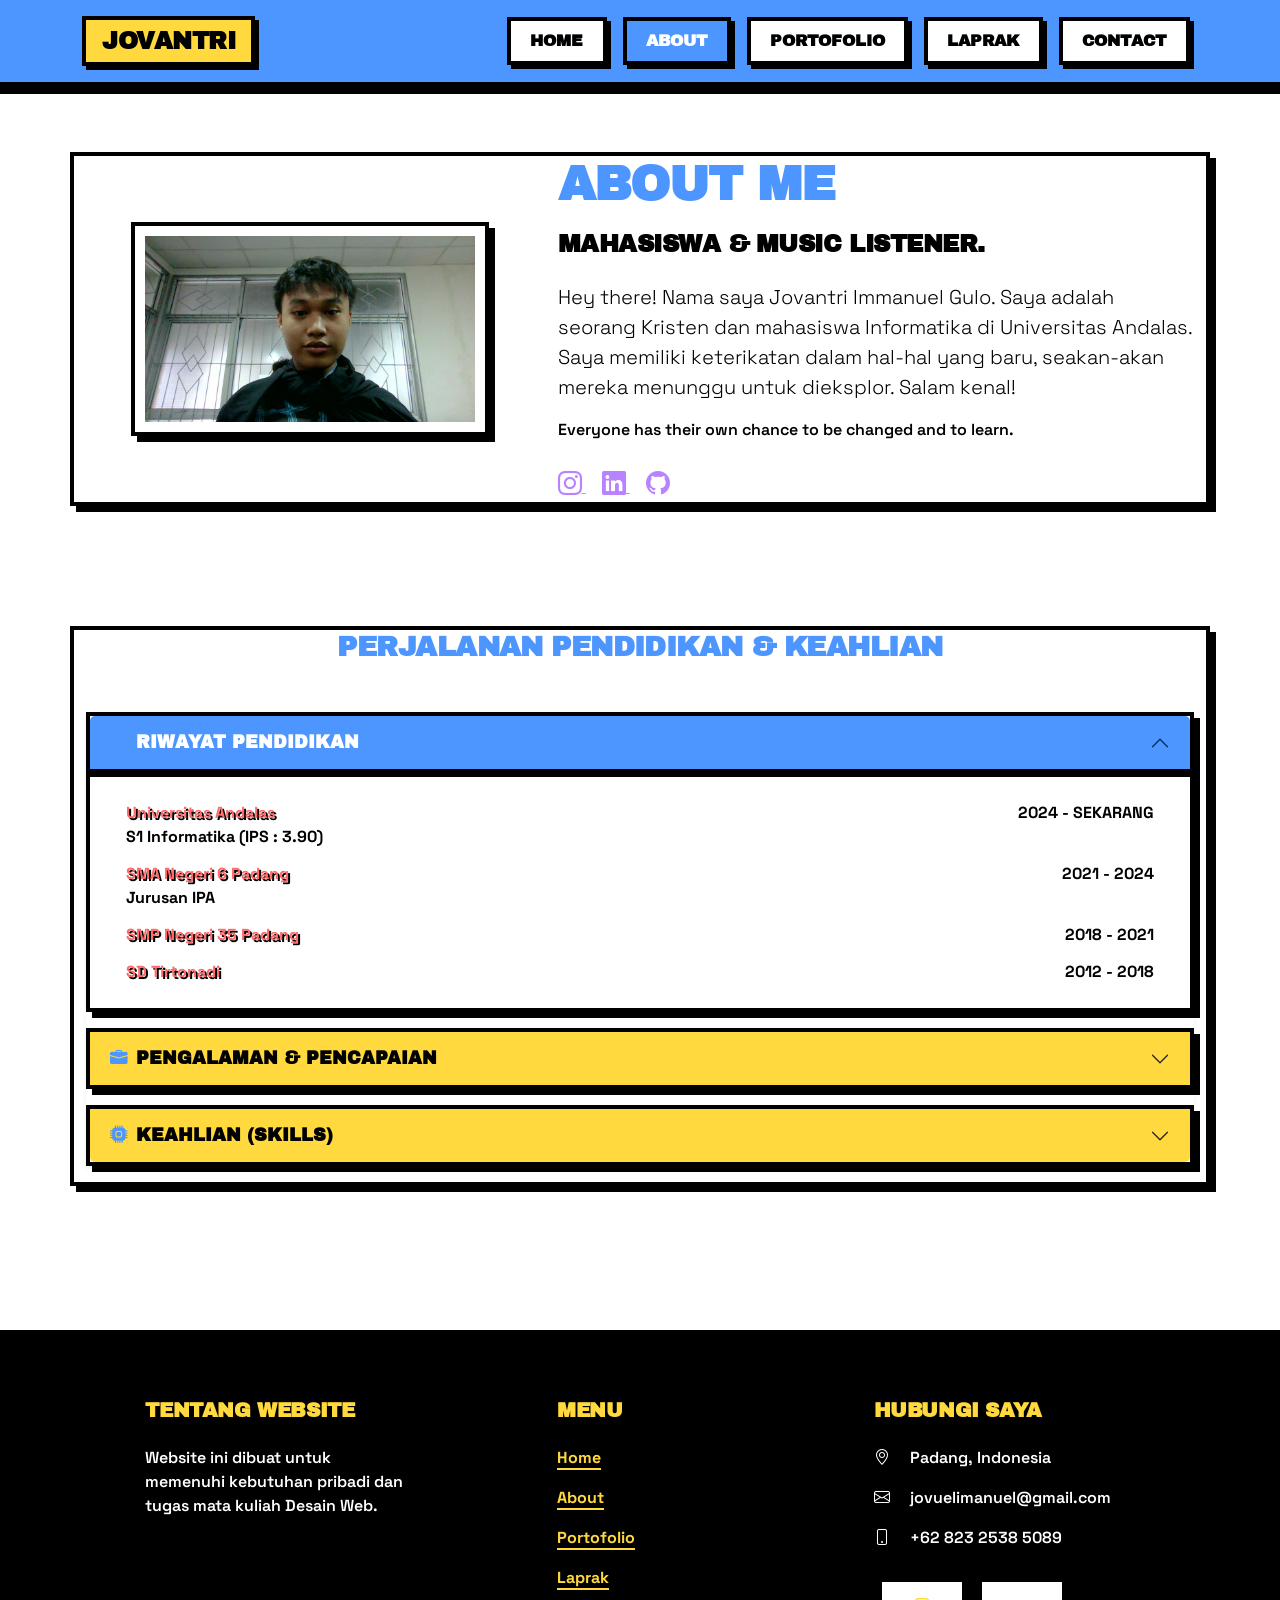
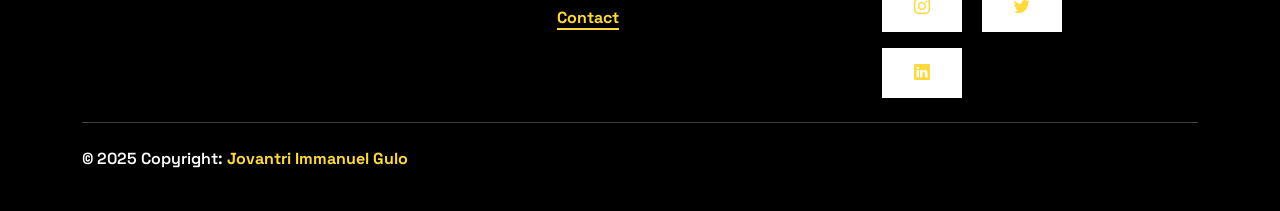
==== about.html @ a9028909 "Initial commit baru" ====
<!doctype html>
<html lang="id">
    <head>
        <meta charset="utf-8">
        <meta name="viewport" content="width=device-width, initial-scale=1">
        <title>Portofolio Jovantri</title>
        <link rel="icon" href="images/icon.png" type="image/png">

        <link href="https://cdn.jsdelivr.net/npm/bootstrap@5.3.0/dist/css/bootstrap.min.css" rel="stylesheet">
        <link rel="stylesheet" href="https://cdn.jsdelivr.net/npm/bootstrap-icons@1.10.5/font/bootstrap-icons.css">
        <link rel="stylesheet" href="css/custom.css">
    </head>
    <body>
        <script src="https://cdn.jsdelivr.net/npm/bootstrap@5.3.0/dist/js/bootstrap.bundle.min.js"></script>
        <nav class="navbar navbar-expand-lg navbar-dark bg-primary fixed-top shadow">
            <div class="container">
                <a class="navbar-brand fw-bold" href="#">Jovantri</a>
                <button class="navbar-toggler" type="button" data-bs-toggle="collapse" data-bs-target="#navbarNav">
                    <span class="navbar-toggler-icon"></span>
                </button>

                <div class="collapse navbar-collapse" id="navbarNav">
                    <ul class="navbar-nav ms-auto">
                        <li class="nav-item">
                            <a class="nav-link" href="index.html">
                                Home
                            </a>
                        </li>
                        <li class="nav-item">
                            <a class="nav-link active" href="about.html">
                                About
                            </a>
                        </li>
                        <li class="nav-item">
                            <a class="nav-link" href="portofolio.html">
                                Portofolio
                            </a>
                        </li>
                        <li class="nav-item">
                            <a class="nav-link" href="laprak.html">
                                Laprak
                            </a>
                        </li>
                        <li class="nav-item">
                            <a class="nav-link" href="kontak.html">
                                Contact
                            </a>
                        </li>
                    </ul>
                </div>
            </div>
        </nav>

        <section id="about" class="py-5">
            <div class="container y2k-panel my-4">
                <div class="row align-items-center">
                    <div class="col-md-5 mb-4 mb-md-0 text-center">
                        <img src="images/profile.jpg" alt="Photo Profile" class="img-fluid y2k-img-frame" style="max-width: 80%;">
                    </div>
                    <div class="col-md-7">
                        <h2 class="display-5 fw-bold text-primary mb-3">
                            About Me
                        </h2>
                        <h4 class="text-muted mb-4">
                            Mahasiswa & Music Listener.
                        </h4>
                        <p class="lead">
                            Hey there! Nama saya Jovantri Immanuel Gulo. Saya adalah seorang Kristen dan mahasiswa Informatika di Universitas Andalas.
                            Saya memiliki keterikatan dalam hal-hal yang baru, seakan-akan mereka menunggu untuk dieksplor. Salam kenal!
                        </p>
                        <p>
                            Everyone has their own chance to be changed and to learn.
                        </p>

                        <div class="mt-4">
                            <a href="https://www.instagram.com/imanuelgrande/" class="text-secondary me-3">
                                <i class="bi bi-instagram fs-4"></i>
                            </a>
                            <a href="https://id.linkedin.com/in/jovantri-immanuel-3b011b31b" class="text-secondary me-3">
                                <i class="bi bi-linkedin fs-4"></i>
                            </a>
                            <a href="https://github.com/Joovzx" class="text-secondary me-3">
                                <i class="bi bi-github fs-4"></i>
                            </a>
                        </div>
                    </div>
                </div>
            </div>
        </section>

        <section class="py-5">
            <div class="container y2k-panel mb-5">
                <h3 class="text-center fw-bold mb-5 text-primary">
                    Perjalanan Pendidikan & Keahlian
                </h3>
                <div class="accordion shadow-sm" id="accordionAbout">
                    <div class="accordion-item">
                        <h2 class="accordion-header" id="headingOne">
                            <button class="accordion-button" type="button" data-bs-toggle="collapse" data-bs-target="#collapseOne" aria-expanded="true">
                                <i class="bi bi-mortarboard-fill me-2 text-primary"></i>
                                Riwayat Pendidikan
                            </button>
                        </h2>
                        <div id="collapseOne" class="accordion-collapse collapse show" data-bs-parent="#accordionAbout">
                            <div class="accordion-body">
                                <ul class="list-group list-group-flush">
                                    <li class="list-group-item">
                                        <strong>
                                            Universitas Andalas
                                        </strong>
                                        <span class="float-end text-muted">
                                            2024 - Sekarang
                                        </span>
                                        <br>
                                        S1 Informatika (IPS : 3.90)
                                    </li>
                                    <li class="list-group-item">
                                        <strong>
                                            SMA Negeri 6 Padang
                                        </strong>
                                        <span class="float-end text-muted">
                                            2021 - 2024
                                        </span>
                                        <br>
                                        Jurusan IPA
                                    </li>
                                    <li class="list-group-item">
                                        <strong>
                                            SMP Negeri 35 Padang
                                        </strong>
                                        <span class="float-end text-muted">
                                            2018 - 2021
                                        </span>
                                    </li>
                                    <li class="list-group-item">
                                        <strong>
                                            SD Tirtonadi
                                        </strong>
                                        <span class="float-end text-muted">
                                            2012 - 2018
                                        </span>
                                    </li>
                                </ul>
                            </div>
                        </div>
                    </div>
                    <div class="accordion-item">
                        <h2 class="accordion-header" id="headingTwo">
                            <button class="accordion-button collapsed" type="button" data-bs-toggle="collapse" data-bs-target="#collapseTwo">
                                <i class="bi bi-briefcase-fill me-2 text-primary"></i>
                                Pengalaman & Pencapaian
                            </button>
                        </h2>
                        <div id="collapseTwo" class="accordion-collapse collapse" data-bs-parent="#accordionAbout">
                            <div class="accordion-body">
                                <ul>
                                    <li class="mb-2">
                                        <strong>Membuat bot discord</strong> - Bot Discord Miya MLBB (Integrasi API unofficial game mobile MLBB) dengan +1000 server
                                    </li>
                                    <li class="mb-2">
                                        <strong>Juara 2 Menulis Karya Ilmiah</strong> - Tingkat SMA Negeri 6 Padang (2023)
                                    </li>
                                    <li class="mb-2">
                                        <strong>Lomba Matematika by Casio</strong> - Casio 3rd Math Competition West Sumatera (2021)
                                    </li>
                                    <li class="mb-2">
                                        <strong>Lomba Seni Bermatematika by FMIPA UNAND</strong> - Seni Bermatematika FMIPA Universitas Andalas (2022)
                                    </li>
                                    <li class="mb-2">
                                        <strong>Workshop Literasi Finansial</strong> - Financial Literacy Workshop by Prestasi Junior (FILTER) (2023)
                                    </li>
                                    <li class="mb-2">
                                        <strong>Mengikuti Olimpiade Sains Nasional di Bidang Kimia</strong> - Olimpiade Sains Nasional (OSN) Kimia (2023)
                                    </li>
                                    <li class="mb-2">
                                        <strong>Mengikuti Lomba Kihajar STEM</strong> - Lomba Kihajar STEM (2023)
                                    </li>
                                    <li class="mb-2">
                                        <strong>Mengikuti Lomba Mechanical Creativity by FT UNAND</strong> - Lomba Mechanical Creativity Fakultas Teknik Universitas Andalas (2023)
                                    </li>
                                </ul>
                            </div>
                        </div>
                    </div>
                    <div class="accordion-item">
                        <h2 class="accordion-header" id="headingThree">
                            <button class="accordion-button collapsed" type="button" data-bs-toggle="collapse" data-bs-target="#collapseThree">
                                <i class="bi bi-cpu-fill me-2 text-primary"></i>
                                Keahlian (Skills)
                            </button>
                        </h2>
                        <div id="collapseThree" class="accordion-collapse collapse" data-bs-parent="#accordionAbout">
                            <div class="accordion-body">
                                <div class="mb-3">
                                    <label>HTML & CSS</label>
                                    <div class="progress">
                                        <div class="progress-bar bg-warning" style="width: 40%">40%</div>
                                    </div>
                                </div>
                                <div class="mb-3">
                                    <label>Bootstrap 5</label>
                                    <div class="progress">
                                        <div class="progress-bar bg-warning" style="width: 50%">50%</div>
                                    </div>
                                </div>
                                <div class="mb-3">
                                    <label>JavaScript</label>
                                    <div class="progress">
                                        <div class="progress-bar bg-success" style="width: 60%">60%</div>
                                    </div>
                                </div>
                                <div class="mb-3">
                                    <label>Java</label>
                                    <div class="progress">
                                        <div class="progress-bar bg-success" style="width: 70%">70%</div>
                                    </div>
                                </div>
                                <div class="mb-3">
                                    <label>Python</label>
                                    <div class="progress">
                                        <div class="progress-bar bg-success" style="width: 65%">65%</div>
                                    </div>
                                </div>
                                <div class="mb-3">
                                    <label>R</label>
                                    <div class="progress">
                                        <div class="progress-bar bg-danger" style="width: 5%">5%</div>
                                    </div>
                                </div>
                                <div class="mb-3">
                                    <label>Rust</label>
                                    <div class="progress">
                                        <div class="progress-bar bg-danger" style="width: 5%">5%</div>
                                    </div>
                                </div>
                            </div>
                        </div>
                    </div>
                </div>
            </div>
        </section>

        <footer class="y2k-footer pt-5 pb-4 mt-5">
            <div class="container text-center text-md-start">
                <div class="row text-center text-md-start">
                    <div class="col-md-3 col-lg-3 col-xl-3 mx-auto mt-3">
                        <h5 class="text-uppercase mb-4 fw-bold text-warning">
                            Tentang Website
                        </h5>
                        <p>
                            Website ini dibuat untuk memenuhi kebutuhan pribadi dan tugas mata kuliah Desain Web.
                        </p>
                    </div>
                    <div class="col-md-2 col-lg-2 col-xl-2 mx-auto mt-3">
                        <h5 class="text-uppercase mb-4 fw-bold text-warning">
                            Menu
                        </h5>
                        <p>
                            <a href="index.html">
                                Home
                            </a>
                        </p>
                        <p>
                            <a href="about.html">
                                About
                            </a>
                        </p>
                        <p>
                            <a href="portofolio.html">
                                Portofolio
                            </a>
                        </p>
                        <p>
                            <a href="laprak.html">
                                Laprak
                            </a>
                        </p>
                        <p>
                            <a href="kontak.html">
                                Contact
                            </a>
                        </p>
                    </div>
                    <div class="col-md-4 col-lg-3 col-xl-3 mx-auto mt-3">
                        <h5 class="text-uppercase mb-4 fw-bold text-warning">
                            Hubungi Saya
                        </h5>
                        <p>
                            <i class="bi bi-geo-alt me-3"></i>
                            Padang, Indonesia
                        </p>
                        <p>
                            <i class="bi bi-envelope me-3"></i>
                            jovuelimanuel@gmail.com
                        </p>
                        <p>
                            <i class="bi bi-phone me-3"></i>
                            +62 823 2538 5089
                        </p>
                        <div class="mt-4">
                            <a href="https://www.instagram.com/imanuelgrande/" target="_blank" class="btn btn-outline-light btn-floating m-1 rounded-circle">
                                <i class="bi bi-instagram"></i>
                            </a>
                            <a href="https://x.com/joovzxaa" target="_blank" class="btn btn-outline-light btn-floating m-1 rounded-circle">
                                <i class="bi bi-twitter"></i>
                            </a>
                            <a href="https://id.linkedin.com/in/jovantri-immanuel-3b011b31b" target="_blank" class="btn btn-outline-light btn-floating m-1 rounded-circle">
                                <i class="bi bi-linkedin"></i>
                            </a>
                        </div>
                    </div>
                </div>
                <hr class="mb-4">
                <div class="row align-items-center">
                    <div class="col-md-7 col-lg-8">
                        <p class="text-center text-md-start">
                            © 2025 Copyright: <strong class="text-warning">
                                Jovantri Immanuel Gulo
                            </strong>
                        </p>
                    </div>
                </div>
            </div>
        </footer>
        <script src="content/y2k-effects.js"></script>
    </body>
</html>
---- css/custom.css ----
@import url('https://fonts.googleapis.com/css2?family=Space+Grotesk:wght@500;600;700;800&family=Archivo+Black&display=swap');

:root {
    /* Color Tokens */
    --color-yellow: #FFD93D;
    --color-blue: #4D96FF;
    --color-red: #FF6B6B;
    --color-green: #6BCB77;
    --color-orange: #FF9F29;
    --color-purple: #B983FF;
    
    --color-white: #FFFFFF;
    --color-black: #000000;
    --color-gray: #F0F0F0;

    --bg-base: var(--color-white);
    --bg-panel: var(--color-white);

    /* Border Tokens */
    --border-width: 4px;
    --border-color: var(--color-black);
    --border-brutal: var(--border-width) solid var(--border-color);
    
    /* Radius Tokens */
    --radius-sm: 4px;
    --radius-md: 8px;
    --radius-lg: 12px;
    --radius-max: 16px;

    /* Shadow Tokens */
    --shadow-offset: 6px;
    --shadow-color: var(--color-black);
    --shadow-brutal: var(--shadow-offset) var(--shadow-offset) 0 var(--shadow-color);
    --shadow-hover: 8px 8px 0 var(--shadow-color);
    --shadow-active: 2px 2px 0 var(--shadow-color);

    /* Typography Scale */
    --font-heading: 'Archivo Black', 'Space Grotesk', sans-serif;
    --font-body: 'Space Grotesk', sans-serif;
    --font-mono: 'Space Grotesk', monospace;
    
    --font-weight-bold: 700;
    --font-weight-black: 800;

    /* Animation Tokens */
    --transition-speed: 200ms;
    --transition-bounce: cubic-bezier(0.175, 0.885, 0.32, 1.275);
}

/* Global Reset */
body {
    padding-top: 80px;
    background-color: var(--color-white);
    color: var(--color-black);
    font-family: var(--font-body);
    font-weight: 600;
    overflow-x: hidden;
    position: relative;
    background-image: none;
}

/* Typography */
h1, h2, h3, h4, h5, h6, .navbar-brand {
    font-family: var(--font-heading);
    color: var(--color-black);
    text-transform: uppercase;
    letter-spacing: -0.02em;
}

.text-muted { color: var(--color-black) !important; opacity: 1; }
strong, b { font-weight: 900; color: var(--color-red); text-shadow: 2px 2px 0 var(--color-black); }
.text-primary { color: var(--color-blue) !important; }
.text-secondary { color: var(--color-purple) !important; }
.text-warning { color: var(--color-yellow) !important; }

/* Navbar */
.navbar {
    background: var(--color-white) !important;
    border-bottom: var(--border-brutal) !important;
    box-shadow: 0 8px 0 var(--color-black) !important;
    padding: 1rem 0;
}

.navbar-brand {
    font-size: 1.5rem;
    font-weight: 800;
    color: var(--color-black) !important;
    border: var(--border-brutal);
    padding: 0.2rem 1rem;
    background: var(--color-yellow);
    box-shadow: 4px 4px 0 var(--color-black);
    transition: transform var(--transition-speed);
}
.navbar-brand:hover {
    transform: scale(1.05);
}
.navbar-brand::after { content: none; }

.navbar-nav .nav-link {
    font-family: var(--font-heading);
    font-size: 1rem;
    font-weight: 700;
    color: var(--color-black) !important;
    padding: 0.5rem 1.2rem !important;
    margin: 0 0.5rem;
    border: var(--border-brutal);
    background: var(--color-white);
    box-shadow: 4px 4px 0 var(--color-black);
    transition: all var(--transition-speed) ease;
    text-transform: uppercase;
    border-radius: 0;
}

.navbar-nav .nav-link:hover {
    transform: translate(-2px, -2px);
    box-shadow: 6px 6px 0 var(--color-black);
    background: var(--color-yellow);
}

.navbar-nav .nav-link.active {
    background: var(--color-blue) !important;
    color: var(--color-white) !important;
}

/* Hero Section */
.hero-section {
    min-height: 90vh;
    background: linear-gradient(135deg, var(--color-purple) 0%, var(--color-purple) 100%) !important;
    position: relative;
    border-bottom: var(--border-brutal);
    color: var(--color-black) !important;
}
.hero-section h1 {
    font-size: 3rem;
    font-weight: 800;
    color: var(--color-white);
    text-shadow: 4px 4px 0 var(--color-black);
    line-height: 1.2;
    margin-bottom: 1.5rem;
}
.hero-section p.lead {
    color: var(--color-white) !important;
    font-size: 1.25rem;
    font-weight: 700;
    background: var(--color-black);
    display: inline-block;
    padding: 0.5rem 1rem;
    border: var(--border-brutal);
    box-shadow: 4px 4px 0 var(--color-yellow);
}

/* Buttons */
.btn {
    font-family: var(--font-heading);
    font-size: 1rem;
    font-weight: 800;
    border-radius: 0 !important;
    padding: 0.8rem 2rem;
    border: var(--border-brutal) !important;
    box-shadow: var(--shadow-brutal) !important;
    transition: all var(--transition-speed) ease;
    text-transform: uppercase;
    color: var(--color-black) !important;
}

.btn:hover {
    transform: translate(-2px, -2px);
    box-shadow: var(--shadow-hover) !important;
}

.btn:active {
    transform: translate(4px, 4px);
    box-shadow: var(--shadow-active) !important;
}

.btn-primary { background-color: var(--color-yellow) !important; }
.btn-primary:hover { background-color: var(--color-blue) !important; color: var(--color-white) !important; }

.btn-outline-light { background-color: var(--color-white) !important; }
.btn-outline-light:hover { background-color: var(--color-red) !important; color: var(--color-white) !important; }

.btn-light { background-color: var(--color-white) !important; }
.btn-light:hover { background-color: var(--color-green) !important; }

.btn-outline-dark { background-color: var(--color-white) !important; color: var(--color-black) !important; }
.btn-outline-dark:hover { background-color: var(--color-black) !important; color: var(--color-white) !important; }

.btn-success { background-color: var(--color-green) !important; }
.btn-success:hover { background-color: var(--color-yellow) !important; }

.btn-secondary { background-color: var(--color-purple) !important; color: var(--color-white) !important; }
.btn-secondary:hover { background-color: var(--color-red) !important; }

/* Cards */
.card, .service-card, .laprak-card, .y2k-panel {
    background-color: var(--color-white) !important;
    border: var(--border-brutal) !important;
    border-radius: 0 !important;
    box-shadow: var(--shadow-brutal) !important;
    color: var(--color-black) !important;
    transition: all var(--transition-speed) ease;
    margin-bottom: 2rem;
    overflow: visible; /* Ensure shadows and stickers don't clip */
}

.card:hover, .service-card:hover, .laprak-card:hover, .y2k-panel:hover {
    transform: translate(-2px, -2px);
    box-shadow: var(--shadow-hover) !important;
}

.card-header, .card-footer {
    background-color: var(--color-yellow) !important;
    border-bottom: var(--border-brutal) !important;
    border-top: none !important;
    color: var(--color-black) !important;
    font-family: var(--font-heading);
    font-weight: 800;
    text-transform: uppercase;
}
.card-footer { border-top: var(--border-brutal) !important; border-bottom: none !important; }

.card-title {
    font-size: 1.5rem;
    font-weight: 800;
    border-bottom: var(--border-brutal);
    padding-bottom: 0.5rem;
    margin-bottom: 1rem;
    display: inline-block;
    color: var(--color-black) !important;
}

/* Service Card colors */
.service-card:nth-child(1) { background-color: var(--color-blue) !important; color: var(--color-white) !important; }
.service-card:nth-child(2) { background-color: var(--color-red) !important; color: var(--color-white) !important; }
.service-card:nth-child(3) { background-color: var(--color-green) !important; color: var(--color-black) !important; }

.service-card .card-title, .service-card p {
    color: inherit;
}
.service-card i { color: var(--color-black) !important; background: var(--color-white); padding: 1rem; border: var(--border-brutal); box-shadow: 4px 4px 0 var(--color-black); margin-bottom: 1rem; display: inline-block;}

/* Badges */
.badge {
    font-family: var(--font-heading);
    font-weight: 800;
    font-size: 0.9rem;
    padding: 0.5em 1em;
    border-radius: 0;
    border: var(--border-brutal);
    box-shadow: 3px 3px 0 var(--color-black);
    color: var(--color-black) !important;
    text-transform: uppercase;
}
.bg-primary { background-color: var(--color-blue) !important; color: var(--color-white) !important;}
.bg-secondary { background-color: var(--color-purple) !important; }
.bg-success { background-color: var(--color-green) !important; }
.bg-warning { background-color: var(--color-yellow) !important; }

/* Tabs */
.nav-pills .nav-link {
    background: var(--color-white);
    border: var(--border-brutal);
    color: var(--color-black);
    font-family: var(--font-heading);
    font-size: 1rem;
    font-weight: 800;
    box-shadow: 4px 4px 0 var(--color-black);
    margin: 0 5px 10px 5px;
    border-radius: 0 !important;
    transition: all var(--transition-speed) ease;
    text-transform: uppercase;
}

.nav-pills .nav-link:hover {
    transform: translate(-2px, -2px);
    box-shadow: 6px 6px 0 var(--color-black);
    background: var(--color-yellow);
}

.nav-pills .nav-link.active {
    background: var(--color-black) !important;
    color: var(--color-white) !important;
    transform: translate(2px, 2px);
    box-shadow: 2px 2px 0 var(--color-yellow) !important;
}

/* Accordions */
.accordion-item {
    background-color: var(--color-white) !important;
    border: var(--border-brutal) !important;
    margin-bottom: 1rem;
    border-radius: 0 !important;
    box-shadow: var(--shadow-brutal);
}

.accordion-button {
    background-color: var(--color-yellow) !important;
    color: var(--color-black) !important;
    font-family: var(--font-heading);
    font-size: 1.1rem;
    font-weight: 800;
    border: none !important;
    box-shadow: none !important;
    text-transform: uppercase;
}

.accordion-button:not(.collapsed) {
    background-color: var(--color-blue) !important;
    color: var(--color-white) !important;
    border-bottom: var(--border-brutal) !important;
}

.accordion-button::after { filter: none; }

.accordion-body {
    background-color: var(--color-white) !important;
    font-weight: 600;
    border-top: var(--border-brutal);
    color: var(--color-black) !important;
}

/* Progress */
.progress {
    background-color: var(--color-white) !important;
    border: var(--border-brutal) !important;
    border-radius: 0 !important;
    height: 30px !important;
    box-shadow: inset 4px 4px 0 rgba(0,0,0,0.1) !important;
    overflow: visible;
    margin-bottom: 1rem;
}

.progress-bar {
    background: var(--color-red) !important;
    border-right: var(--border-brutal);
    font-family: var(--font-heading);
    font-size: 1rem;
    font-weight: 800;
    color: var(--color-black) !important;
    text-shadow: none;
    text-transform: uppercase;
}

/* Forms */
.form-control, .custom-input, .form-select, .y2k-input {
    background-color: var(--color-white) !important;
    border: var(--border-brutal) !important;
    color: var(--color-black) !important;
    border-radius: 0 !important;
    padding: 1rem !important;
    font-family: var(--font-body);
    font-weight: 700;
    font-size: 1.1rem;
    box-shadow: 4px 4px 0 var(--color-black) !important;
    transition: all var(--transition-speed) ease;
}

.form-control::placeholder { color: var(--color-black) !important; opacity: 0.5; }

.form-control:focus, .custom-input:focus, .form-select:focus, .y2k-input:focus {
    transform: translate(-2px, -2px);
    box-shadow: 6px 6px 0 var(--color-blue) !important;
    outline: none !important;
    border-color: var(--color-black) !important;
}

.form-label {
    font-family: var(--font-heading);
    font-weight: 800;
    font-size: 1.1rem;
    text-transform: uppercase;
    background: var(--color-yellow);
    padding: 0.2rem 0.5rem;
    border: 2px solid var(--color-black);
    display: inline-block;
    margin-bottom: 0.5rem;
    color: var(--color-black);
}

.was-validated .form-control:valid { border-color: var(--color-green) !important; }
.was-validated .form-control:invalid { border-color: var(--color-red) !important; }

/* Checkboxes & Radios */
.form-check-input {
    width: 1.5em !important;
    height: 1.5em !important;
    border: var(--border-brutal) !important;
    background-color: var(--color-white) !important;
    border-radius: 0 !important;
    box-shadow: 2px 2px 0 var(--color-black) !important;
    transition: all var(--transition-speed) ease;
    margin-top: 0.15em;
    cursor: pointer;
}
.form-check-input:checked {
    background-color: var(--color-yellow) !important;
    border-color: var(--color-black) !important;
    box-shadow: none !important;
    transform: translate(2px, 2px);
    position: relative;
}
.form-check-input[type="radio"] {
    border-radius: 50% !important;
}
.form-switch .form-check-input {
    width: 3em !important;
    height: 1.5em !important;
    border-radius: 2em !important;
}

/* Alerts */
.alert {
    background-color: var(--color-white) !important;
    border: var(--border-brutal) !important;
    color: var(--color-black) !important;
    border-radius: 0 !important;
    box-shadow: var(--shadow-brutal);
    font-weight: 700;
}
.alert-success { background-color: var(--color-green) !important; }
.alert-danger { background-color: var(--color-red) !important; }

/* Modals */
.modal-content, .modal-content-custom {
    background-color: var(--color-white) !important;
    border: var(--border-brutal) !important;
    border-radius: 0 !important;
    box-shadow: 12px 12px 0 var(--color-black) !important;
}

.modal-header, .modal-header-custom {
    background: var(--color-yellow) !important;
    border-bottom: var(--border-brutal) !important;
    padding: 1.5rem;
}
.modal-header .btn-close { filter: none; opacity: 1; border: 2px solid var(--color-black); background-color: var(--color-white); border-radius: 0;}
.modal-header .btn-close:hover { background-color: var(--color-red); }

.modal-title { font-family: var(--font-heading); font-weight: 800; text-transform: uppercase; color: var(--color-black) !important;}

.modal-footer {
    background: var(--color-white) !important;
    border-top: var(--border-brutal) !important;
}

/* Footer */
footer, .y2k-footer {
    border-top: var(--border-brutal) !important;
    background-color: var(--color-black) !important;
    color: var(--color-white) !important;
    padding: 3rem 0;
}
footer a, .y2k-footer a { color: var(--color-yellow) !important; font-weight: 800; text-decoration: none; border-bottom: 2px solid var(--color-yellow);}
footer a:hover, .y2k-footer a:hover { color: var(--color-white) !important; background: var(--color-yellow); color: var(--color-black) !important; }

/* Carousel */
.y2k-carousel-container {
    max-width: 800px;
    margin: 0 auto;
    border: var(--border-brutal);
    background-color: var(--color-white);
    padding: 1rem;
    box-shadow: var(--shadow-brutal);
}
.y2k-carousel-container::before {
    content: "GALLERY";
    font-family: var(--font-heading);
    font-size: 1.5rem;
    font-weight: 800;
    color: var(--color-black);
    background: var(--color-yellow);
    border: var(--border-brutal);
    padding: 0.2rem 1rem;
    display: inline-block;
    margin-bottom: 1rem;
    box-shadow: 4px 4px 0 var(--color-black);
}
.y2k-carousel-container::after { content: none; }
.carousel-caption {
    background-color: var(--color-black) !important;
    border: var(--border-brutal) !important;
    color: var(--color-white) !important;
    box-shadow: 4px 4px 0 var(--color-yellow);
    bottom: 2rem !important;
    left: 2rem !important;
    right: 2rem !important;
    border-radius: 0 !important;
}
.carousel-caption h5 { color: var(--color-yellow) !important; font-weight: 800; text-transform: uppercase; }
.carousel-caption p { color: var(--color-white) !important; font-weight: 600; }
.carousel-indicators button {
    background-color: var(--color-black) !important;
    border: 2px solid var(--color-white) !important;
    width: 20px !important;
    height: 20px !important;
    opacity: 1 !important;
}
.carousel-indicators button.active {
    background-color: var(--color-yellow) !important;
    transform: scale(1.2);
    border-color: var(--color-black) !important;
}

/* Laprak Elements */
.laprak-icon-wrapper {
    width: 60px;
    height: 60px;
    background-color: var(--color-yellow);
    border: var(--border-brutal);
    display: flex;
    align-items: center;
    justify-content: center;
    font-size: 2rem;
    color: var(--color-black);
    box-shadow: 4px 4px 0 var(--color-black);
    transition: all var(--transition-speed);
}
.laprak-card:hover .laprak-icon-wrapper {
    background-color: var(--color-red);
    transform: scale(1.1);
    box-shadow: 6px 6px 0 var(--color-black);
}
.badge-laprak {
    background-color: var(--color-blue);
    color: var(--color-white);
    border: var(--border-brutal);
    font-family: var(--font-heading);
    font-weight: 800;
    padding: 0.2rem 0.5rem;
    box-shadow: 2px 2px 0 var(--color-black);
    text-transform: uppercase;
}
.btn-view-laprak {
    background-color: var(--color-white);
    color: var(--color-black);
    border: var(--border-brutal);
    font-family: var(--font-heading);
    font-weight: 800;
    box-shadow: 4px 4px 0 var(--color-black);
    border-radius: 0 !important;
    text-transform: uppercase;
}
.btn-view-laprak:hover {
    background-color: var(--color-green);
    transform: translate(-2px, -2px);
    box-shadow: 6px 6px 0 var(--color-black);
}

/* Sidebar in Modal */
.modal-sidebar-card {
    border: var(--border-brutal) !important;
    background: var(--color-white) !important;
    box-shadow: var(--shadow-brutal) !important;
    border-radius: 0 !important;
}
.pendahuluan-card {
    background: var(--color-yellow) !important;
    border: var(--border-brutal) !important;
    box-shadow: var(--shadow-brutal);
}
.pendahuluan-text {
    font-size: 1.1rem;
    font-weight: 700;
    border-left: 4px solid var(--color-black);
    padding-left: 1rem;
    background: var(--color-white);
    border: var(--border-brutal);
    padding: 1rem;
    box-shadow: 4px 4px 0 var(--color-black);
    color: var(--color-black);
}
.tujuan-item-wrap, .info-sidebar-item, .step-card-wrap, .screenshot-window {
    background-color: var(--color-white);
    border: var(--border-brutal);
    padding: 1rem;
    margin-bottom: 1rem;
    box-shadow: 4px 4px 0 var(--color-black);
    transition: all var(--transition-speed);
}
.tujuan-item-wrap:hover, .info-sidebar-item:hover, .step-card-wrap:hover, .screenshot-window:hover {
    background-color: var(--color-yellow);
    transform: translate(-2px, -2px);
    box-shadow: 6px 6px 0 var(--color-black);
}
.tujuan-icon-box {
    width: 30px;
    height: 30px;
    background-color: var(--color-black);
    color: var(--color-white);
    border: 2px solid var(--color-black);
    display: flex;
    align-items: center;
    justify-content: center;
    font-weight: 800;
}
.badge-sidebar {
    background-color: var(--color-red);
    color: var(--color-white);
    border: var(--border-brutal);
    font-family: var(--font-heading);
    font-weight: 800;
    padding: 0.2rem 0.5rem;
    text-transform: uppercase;
}

/* Timeline */
.timeline-steps { position: relative; padding-left: 0.5rem; }
.timeline-step-item { position: relative; display: flex; margin-bottom: 2.5rem; }
.timeline-step-item::before { 
    content: ''; position: absolute; left: 22px; top: 48px; bottom: -48px; 
    width: 4px; background: var(--color-black); z-index: 1; 
}
.timeline-step-item:last-child::before { display: none; }
.timeline-step-icon {
    width: 48px;
    height: 48px;
    border: var(--border-brutal);
    background: var(--color-blue);
    color: var(--color-white);
    box-shadow: 4px 4px 0 var(--color-black);
    font-family: var(--font-heading);
    font-size: 1.2rem;
    font-weight: 800;
    border-radius: 0;
    display: flex;
    align-items: center;
    justify-content: center;
    flex-shrink: 0;
    z-index: 2;
    transition: all var(--transition-speed);
}
.timeline-step-item:hover .timeline-step-icon {
    background: var(--color-yellow);
    color: var(--color-black);
    transform: scale(1.1);
}
.timeline-step-content { margin-left: 1.25rem; flex-grow: 1; color: var(--color-black); }

/* Screenshots */
.screenshot-header {
    background-color: var(--color-yellow);
    border-bottom: var(--border-brutal);
    padding: 10px;
}
.window-dot {
    width: 15px; height: 15px; border-radius: 50%; display: inline-block; margin-right: 5px; border: 2px solid var(--color-black);
}
.window-dot.red { background-color: var(--color-red); }
.window-dot.yellow { background-color: var(--color-yellow); }
.window-dot.green { background-color: var(--color-green); }
.screenshot-body { background: var(--color-white); padding: 10px; }
.screenshot-body img { border: var(--border-brutal); width: 100%; height: auto; }

/* Quote */
.conclusion-quote {
    background: var(--color-white);
    border: var(--border-brutal);
    box-shadow: var(--shadow-brutal);
    padding: 2rem;
    font-size: 1.2rem;
    font-weight: 800;
    text-transform: uppercase;
    color: var(--color-black);
}

/* Photo Stack & Y2K Overrides */
.y2k-photo-stack-wrapper { width: 350px; height: 400px; position: relative; margin: 0 auto; }
.y2k-photo-stack { width: 100%; height: 100%; position: relative; }
.y2k-photo-card {
    position: absolute;
    width: 280px;
    height: 340px;
    background-color: var(--color-white);
    border: var(--border-brutal);
    padding: 15px;
    box-shadow: var(--shadow-brutal);
    cursor: pointer;
    transition: all var(--transition-speed) var(--transition-bounce);
    display: flex;
    flex-direction: column;
}
.y2k-photo-card img {
    width: 100%;
    height: 240px;
    object-fit: cover;
    border: var(--border-brutal);
    filter: grayscale(100%) contrast(120%);
    transition: filter 0.3s;
}
.y2k-photo-card:hover img { filter: grayscale(0%) contrast(100%); }
.y2k-photo-badge {
    margin-top: 15px;
    font-family: var(--font-heading);
    font-weight: 800;
    font-size: 1.2rem;
    color: var(--color-black);
    background-color: var(--color-yellow);
    border: var(--border-brutal);
    padding: 5px 10px;
    text-align: center;
    text-transform: uppercase;
    box-shadow: 4px 4px 0 var(--color-black);
}

.card-1 { z-index: 10; transform: rotate(-5deg); left: 20px; top: 10px; }
.card-2 { z-index: 5; transform: rotate(5deg); left: 10px; top: -10px; }
.card-3 { z-index: 1; transform: rotate(-8deg); left: 0; top: 0; }

.y2k-photo-card.fly-away {
    animation: brutal-fly-out 0.4s var(--transition-bounce) forwards;
}
@keyframes brutal-fly-out {
    0% { transform: rotate(-5deg) translate(0, 0); z-index: 12; }
    50% { transform: rotate(-20deg) translate(-200px, -50px) scale(0.9); z-index: 12; }
    100% { transform: rotate(-8deg) translate(0, 0); z-index: 1; }
}

/* Y2K Stickers -> Brutalist Decals */
.y2k-sticker {
    position: absolute;
    font-family: var(--font-heading);
    font-weight: 800;
    font-size: 1.5rem;
    background: var(--color-white);
    border: var(--border-brutal);
    padding: 0.5rem;
    box-shadow: 4px 4px 0 var(--color-black);
    z-index: 15;
    text-transform: uppercase;
    transition: transform var(--transition-speed);
    color: var(--color-black);
}
.sticker-bunny { top: -20px; left: -20px; background: var(--color-red); color: white; }
.sticker-star { top: 40px; right: -40px; background: var(--color-yellow); }
.sticker-heart { bottom: 20px; left: -30px; background: var(--color-blue); color: white; }
.sticker-sparkle { bottom: -20px; right: 20px; background: var(--color-green); }
.sticker-flower { top: -30px; right: 30px; background: var(--color-purple); color: white; }

.float-sway { animation: none; }
.float-spin { animation: none; }
.animate-pulse { animation: none; font-family: var(--font-heading); font-weight: 800; text-transform: uppercase; }

/* Replace floating with static tilted decals for brutalism */
.y2k-sticker:hover { transform: scale(1.1); }

/* Border Styles Reset */
.y2k-border-style-2, .y2k-border-style-3, .y2k-border-style-4, .y2k-border-style-5 {
    border: var(--border-brutal) !important;
    animation: none !important;
    outline: none !important;
}
.y2k-border-style-2::before, .y2k-border-style-3::before, .y2k-border-style-4::before, .y2k-border-style-5::before { display: none; }
.y2k-border-style-2::after, .y2k-border-style-3::after, .y2k-border-style-4::after, .y2k-border-style-5::after { display: none; }

/* Contact Panel */
.y2k-contact-info-panel {
    background-color: var(--color-yellow) !important;
    border: var(--border-brutal) !important;
    box-shadow: var(--shadow-brutal) !important;
}
.y2k-sparkle {
    font-family: var(--font-heading);
    font-weight: 800;
    color: var(--color-black) !important;
    text-shadow: 2px 2px 0 var(--color-yellow) !important;
    animation: brutal-sparkle 0.4s ease-out forwards;
}

@keyframes brutal-sparkle {
    0% { transform: scale(0); opacity: 1; }
    50% { transform: scale(1.5); }
    100% { transform: scale(1); opacity: 0; }
}

.img-fluid.rounded.shadow-lg {
    border: var(--border-brutal) !important;
    box-shadow: var(--shadow-brutal) !important;
    border-radius: 0 !important;
}

.y2k-img-frame {
    border: var(--border-brutal);
    box-shadow: var(--shadow-brutal);
    background-color: var(--color-white);
    padding: 10px;
    border-radius: 0;
}
.y2k-img-frame:hover {
    transform: translate(-4px, -4px);
    box-shadow: 10px 10px 0 var(--color-black);
}

/* Custom scrollbar */
::-webkit-scrollbar { width: 16px; }
::-webkit-scrollbar-track { background: var(--color-white); border-left: var(--border-brutal); }
::-webkit-scrollbar-thumb { background: var(--color-yellow); border: var(--border-brutal); }
::-webkit-scrollbar-thumb:hover { background: var(--color-red); }

/* Overrides for text color in specific containers to maintain contrast */
.text-muted {
    font-weight: 700;
    text-transform: uppercase;
}
.hero-section p.text-muted { background: var(--color-white); color: var(--color-black) !important; border: var(--border-brutal); padding: 5px; box-shadow: 4px 4px 0 var(--color-black); }

/* Table */
table {
    border-collapse: separate !important;
    border-spacing: 0;
    border: var(--border-brutal);
    width: 100%;
    margin-bottom: 2rem;
    box-shadow: var(--shadow-brutal);
    background: var(--color-white);
}
th {
    background: var(--color-yellow);
    font-family: var(--font-heading);
    font-weight: 800;
    text-transform: uppercase;
    border-bottom: var(--border-brutal);
    padding: 1rem;
    color: var(--color-black);
}
td {
    padding: 1rem;
    border-bottom: 2px solid var(--color-black);
    font-weight: 600;
}
tr:last-child td { border-bottom: none; }
tr:hover td { background: var(--color-gray); }

/* Dropdown */
.dropdown-menu {
    border: var(--border-brutal);
    border-radius: 0;
    box-shadow: var(--shadow-brutal);
    background: var(--color-white);
    padding: 0;
}
.dropdown-item {
    font-family: var(--font-heading);
    font-weight: 700;
    text-transform: uppercase;
    padding: 0.8rem 1rem;
    color: var(--color-black);
    border-bottom: 2px solid var(--color-black);
}
.dropdown-item:last-child { border-bottom: none; }
.dropdown-item:hover {
    background: var(--color-yellow);
    color: var(--color-black);
}

/* List group */
.list-group { border-radius: 0; }
.list-group-item {
    border: var(--border-brutal);
    margin-bottom: -4px; /* overlap borders */
    font-weight: 700;
    color: var(--color-black);
}
.list-group-item:first-child { border-top-left-radius: 0; border-top-right-radius: 0; }
.list-group-item:last-child { border-bottom-left-radius: 0; border-bottom-right-radius: 0; margin-bottom: 0; }
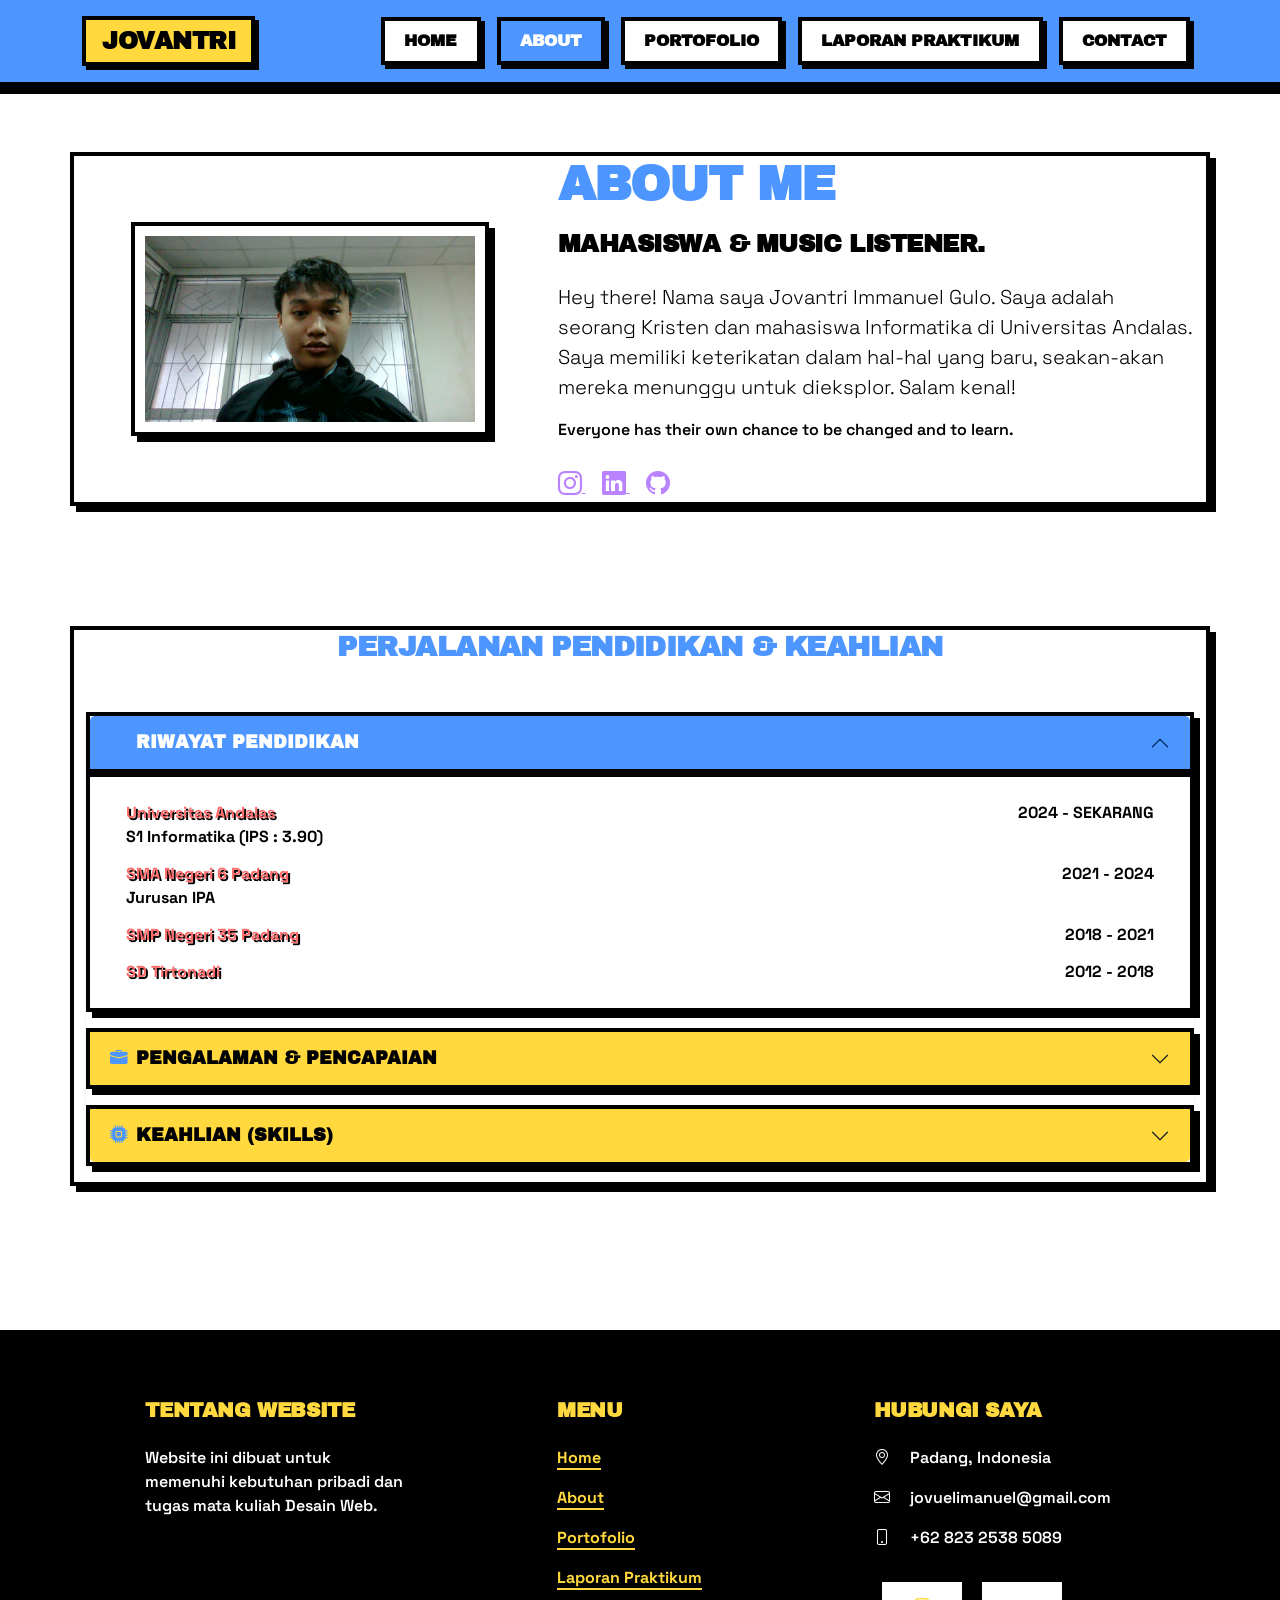
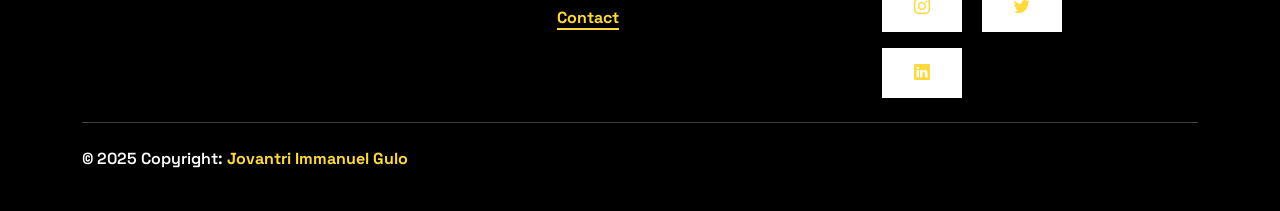
==== commit 9f30d5ca: "feat: add folder explorer UI for laporan praktikum and mobile practical assets" ====
--- a/about.html
+++ b/about.html
@@ -38,7 +38,7 @@
                         </li>
                         <li class="nav-item">
                             <a class="nav-link" href="laprak.html">
-                                Laprak
+                                Laporan Praktikum
                             </a>
                         </li>
                         <li class="nav-item">
@@ -272,7 +272,7 @@
                         </p>
                         <p>
                             <a href="laprak.html">
-                                Laprak
+                                Laporan Praktikum
                             </a>
                         </p>
                         <p>
